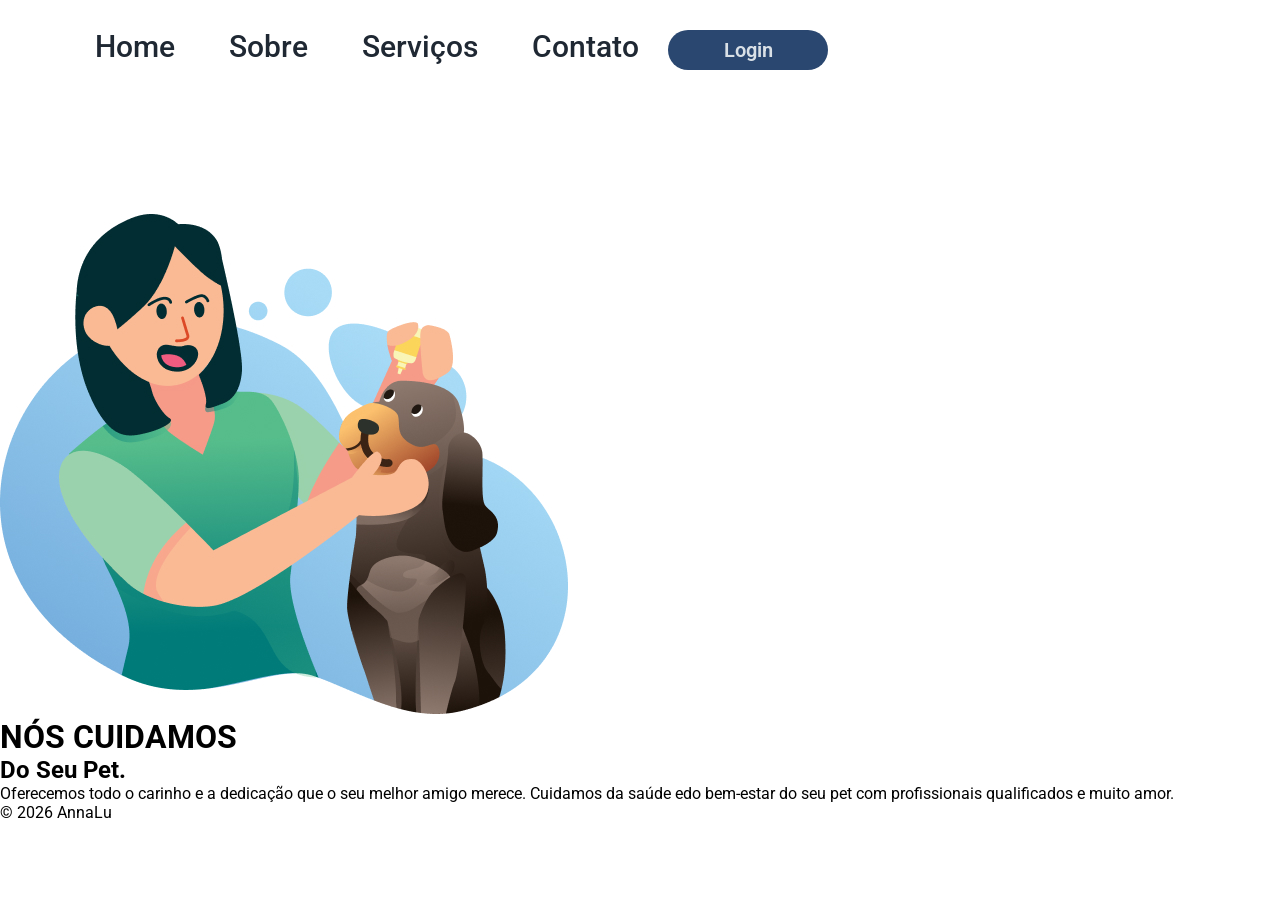
==== index.html @ b1518d9f "SEGUNDA VERSÃO" ====
<!DOCTYPE html>
<html lang="en">

<head>
    <meta charset="UTF-8">
    <meta name="viewport" content="width=device-width, initial-scale=1.0">
    <title>PetShop To Anna</title>
    <link rel="stylesheet" href="style.css">
<link rel="preconnect" href="https://fonts.googleapis.com">
<link rel="preconnect" href="https://fonts.gstatic.com" crossorigin>
<link href="https://fonts.googleapis.com/css2?family=Brygada+1918:ital,wght@0,400..700;1,400..700&family=Climate+Crisis:YEAR@1979&family=Luckiest+Guy&family=Roboto:ital,wght@0,100..900;1,100..900&display=swap" rel="stylesheet">
</head>

<body>
    <header>
        <nav>
            <ul>
                <li><a href="#">Home</a></li>
                <li><a href="#">Sobre</a></li>
                <li><a href="#">Serviços</a></li>
                <li><a href="#">Contato</a></li>
            </ul>
        </nav>
        <button class="botaoL">Login</button>
    </header>
    <main>
        <img src="./img/logo.jpg" alt="Logo_Pet" class="Logo">
        <div class="texto">
            <h1 class="titulo">NÓS CUIDAMOS</h1>
            <h2 class="subtittulo">Do Seu Pet.</h2>
            <p class="paragrafo"> Oferecemos todo o carinho e a dedicação que o seu melhor amigo merece. Cuidamos da
                saúde edo bem-estar
                do seu pet com profissionais qualificados e muito amor.</p>
        </div>
    </main>
    <footer>
<p>&copy; 2026 AnnaLu</p>
    </footer>

    <script src="app.js"></script>
</body>
</html>
---- style.css ----
*{
    margin: 0;
    padding: 0;
    box-sizing: border-box;
    font-family: 'Roboto', sans-serif;
}

li{
    display: inline-block;
}

nav{
    display: inline-block;
}

header{
    margin: 30px 0px 144px 70px;
}

a{
    font-weight: 500;
    font-size: 30px;
    line-height: 30px;
    margin: 25px;
    cursor: pointer;
    color: #1F2833;
    transition:opacity 0.2;
    text-decoration: none;
}

a:hover{
    opacity: 0.8;
}

.botaoL{
    width: 160px;
    height: 40px;
    border-radius: 30px;
    background: #2A4770;
    border: none;
    font-size: 20px;
    font-weight: 600;
    color: rgb(217, 224, 230);
    transition:opacity 0.2;
}

.botaoL:hover{
    opacity: 0.8;

}
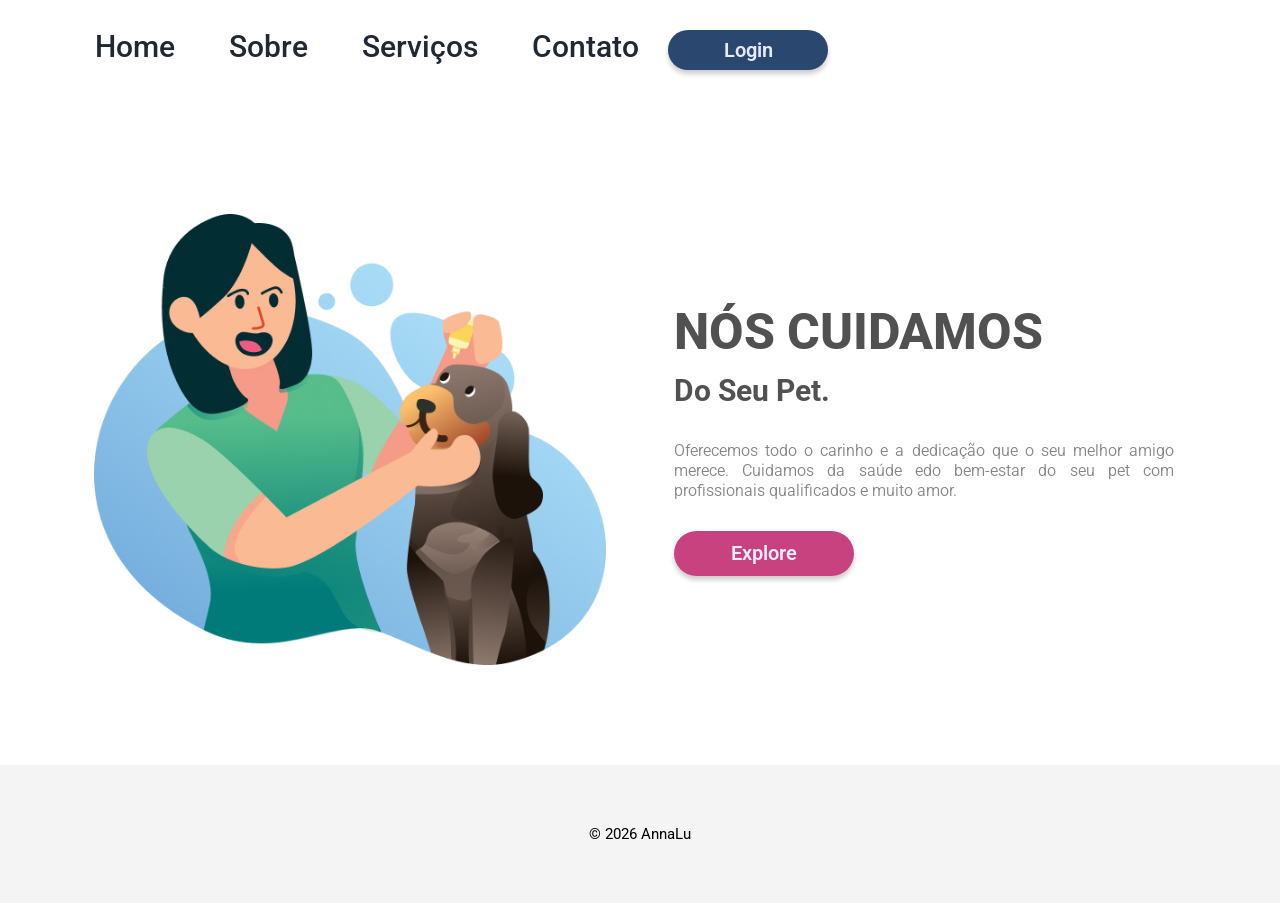
==== commit d0ad8be7: "-TERCEIRA/QUARTA VERSÃO" ====
--- a/index.html
+++ b/index.html
@@ -24,13 +24,14 @@
         <button class="botaoL">Login</button>
     </header>
     <main>
-        <img src="./img/logo.jpg" alt="Logo_Pet" class="Logo">
+        <img src="./img/logo.jpg" alt="Logo_Pet" class="logo">
         <div class="texto">
             <h1 class="titulo">NÓS CUIDAMOS</h1>
-            <h2 class="subtittulo">Do Seu Pet.</h2>
+            <h2 class="subtitulo">Do Seu Pet.</h2>
             <p class="paragrafo"> Oferecemos todo o carinho e a dedicação que o seu melhor amigo merece. Cuidamos da
                 saúde edo bem-estar
                 do seu pet com profissionais qualificados e muito amor.</p>
+                <button class="botaoE">Explore</button>
         </div>
     </main>
     <footer>
--- a/style.css
+++ b/style.css
@@ -40,11 +40,114 @@
     border: none;
     font-size: 20px;
     font-weight: 600;
-    color: rgb(217, 224, 230);
-    transition:opacity 0.2;
+    color: #E6EBFF;
+    box-shadow: 0 4px 5px rgba(0,0,0,0.2);
+    transition:opacity 0.2s;
 }
 
 .botaoL:hover{
     opacity: 0.8;
 
+}
+
+.logo{
+    width: 40%;
+    vertical-align: middle;
+}
+
+.texto{
+    width: 40%;
+    display: inline-block;
+    vertical-align: middle;
+    margin: 0 0 0 5%;
+    text-align: left;
+}
+
+main{
+    text-align: center;
+}
+
+.botaoE{
+    width: 180px;
+    height: 45px;
+    border-radius: 30px;
+    cursor: pointer;
+    background: #C7427F;
+    border: none;
+    font-size: 20px;
+    font-weight: 600;
+    color: #E6EBFF;
+    box-shadow: 0 4px 5px rgba(0,0,0,0.2);
+    transition: opacity 0.3s;
+}
+
+.botaoE:hover{
+    opacity: 0.8;
+}
+
+.titulo{
+    font-size: 50px;
+    font-weight: 800;
+    color: #515151;
+}
+
+.subtitulo{
+    font-size: 30px;
+    color: #515151;
+    line-height: 60px;
+}
+
+.paragrafo{
+    font-size: 16px;
+    font-weight: 350;
+    line-height: 20px;
+    color: #848484;
+    text-align: justify;
+    margin: 20px 0 30px 0;
+    max-width: 500px;
+}
+
+footer{
+    text-align: center;
+    background: #f4f4f4;
+    padding: 60px;
+    font-size: 15px;
+    margin-top: 100px;
+}
+
+@media (max-width:768px) {
+    header{
+    margin: 30px 0px 65px 0px;
+    text-align: center;
+    width: 100%;
+}
+
+a{
+    font-weight: 500;
+    font-size: 16px;
+    line-height: 30px;
+    margin: 5px;
+}
+
+.botaoL{
+    width: 85px;
+    height: 30px;
+    font-size: 16px;
+    font-weight: 500;
+}
+
+.logo{
+    width: 40%;
+    display:block;
+    margin: 0 auto 50px auto;
+}
+
+.texto{
+    width: 80%;
+    text-align: center;
+}
+
+.titulo{
+    font-size: 30px;
+}
 }
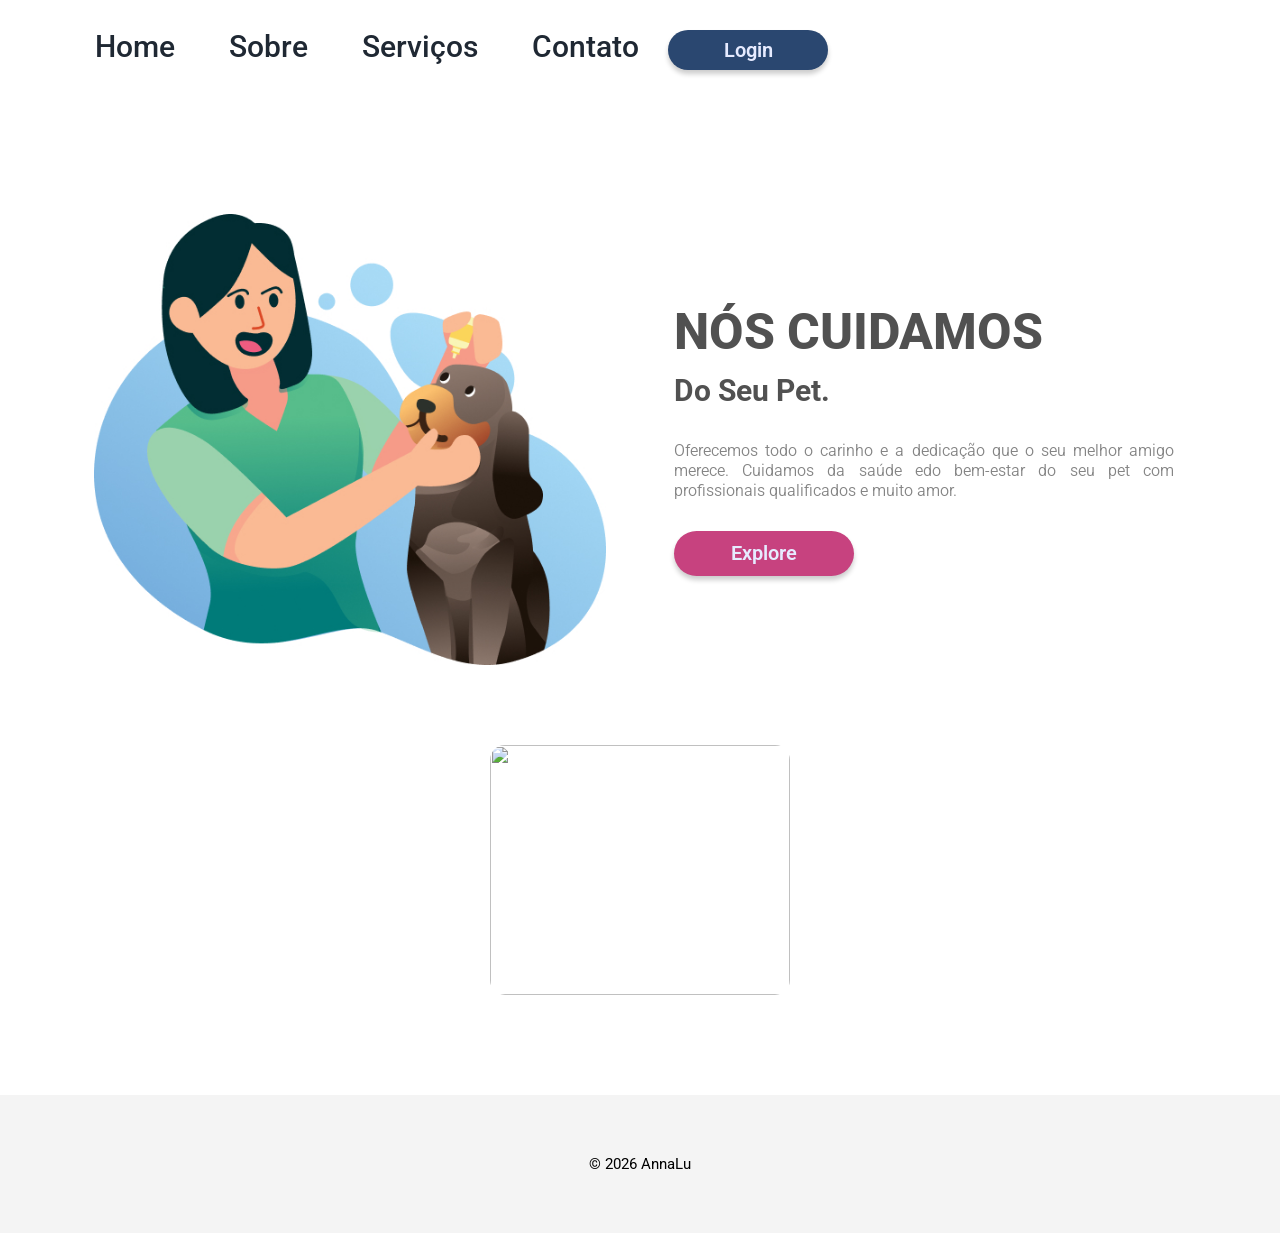
==== commit cb40f04a: "-APLICANDO A API" ====
--- a/index.html
+++ b/index.html
@@ -31,8 +31,9 @@
             <p class="paragrafo"> Oferecemos todo o carinho e a dedicação que o seu melhor amigo merece. Cuidamos da
                 saúde edo bem-estar
                 do seu pet com profissionais qualificados e muito amor.</p>
-                <button class="botaoE">Explore</button>
+                <button class="botaoE" onclick="imagemApi()">Explore</button>
         </div>
+        <img src="" class="img-dog">
     </main>
     <footer>
 <p>&copy; 2026 AnnaLu</p>
--- a/style.css
+++ b/style.css
@@ -115,6 +115,15 @@
     margin-top: 100px;
 }
 
+.img-dog{
+   display: block;
+   width: 300px;
+   height: 250px;
+   object-fit: cover;
+   margin: 80px auto 0 auto; 
+   border-radius: 15px;
+}
+
 @media (max-width:768px) {
     header{
     margin: 30px 0px 65px 0px;
@@ -137,7 +146,7 @@
 }
 
 .logo{
-    width: 40%;
+    width: 55%;
     display:block;
     margin: 0 auto 50px auto;
 }
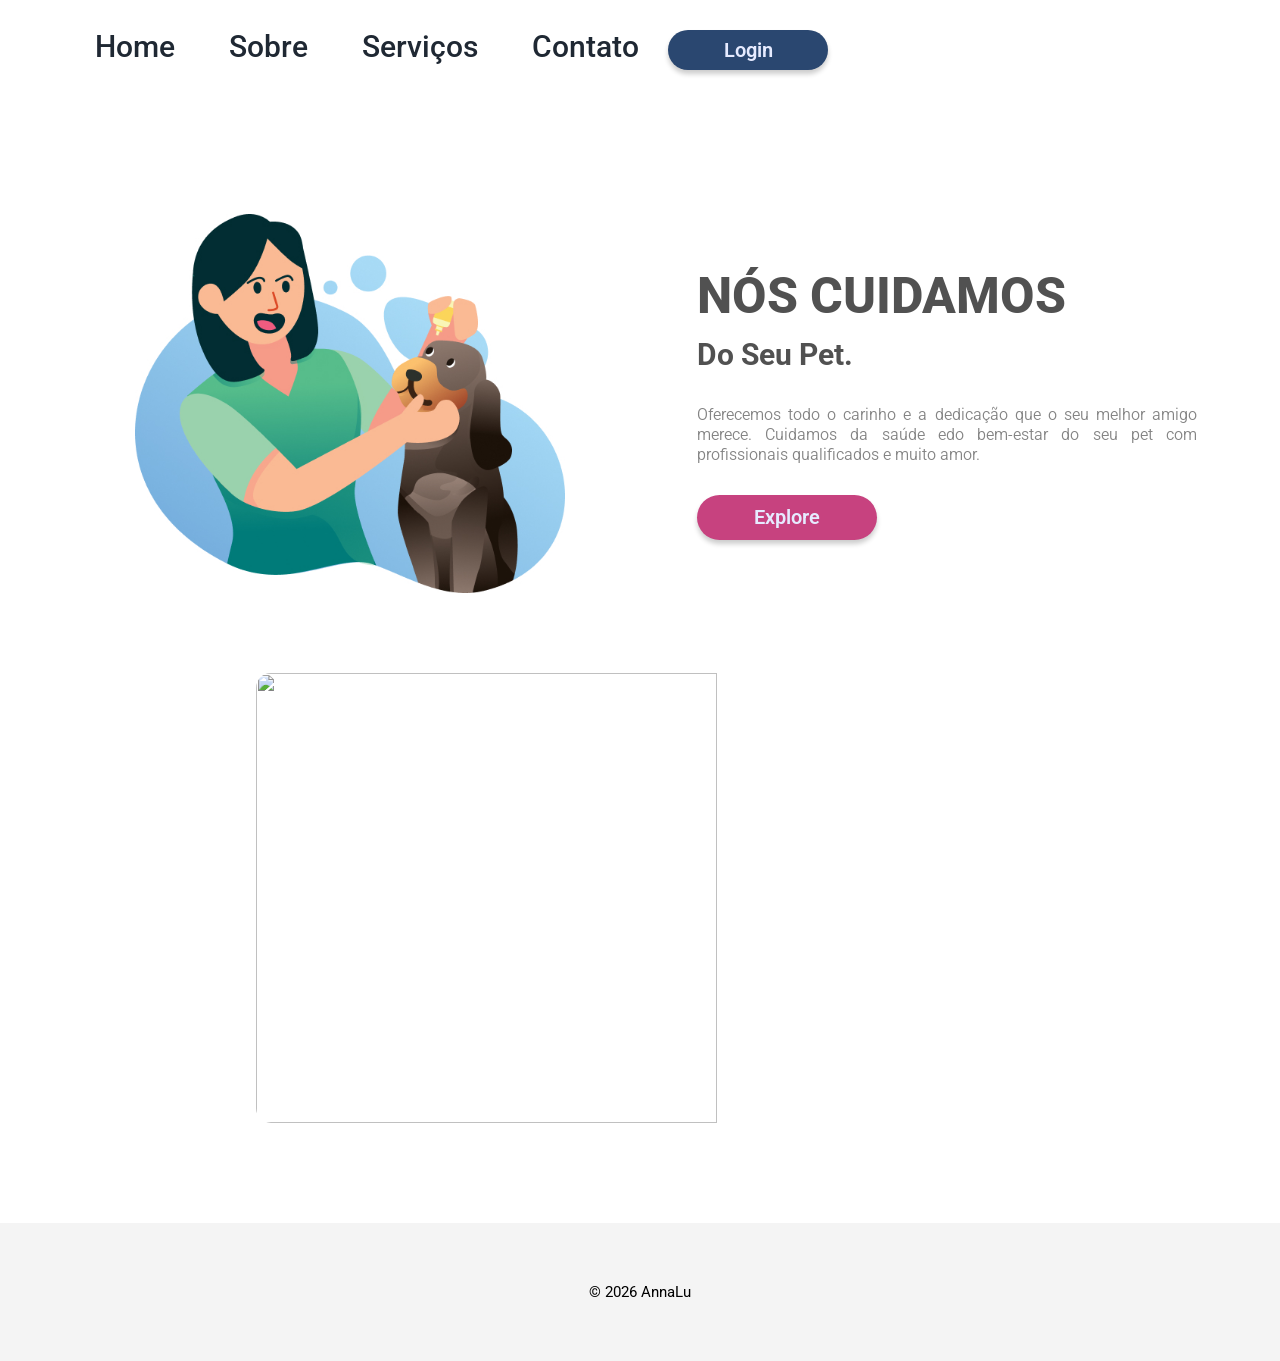
==== commit ecd7e735: "- AJUSTES MAX-WIDTH" ====
--- a/index.html
+++ b/index.html
@@ -32,9 +32,12 @@
                 saúde edo bem-estar
                 do seu pet com profissionais qualificados e muito amor.</p>
                 <button class="botaoE" onclick="imagemApi()">Explore</button>
-        </div>
+        
+    </main>
+</div class="dogs-div">
         <img src="" class="img-dog">
-    </main>
+    </div>
+
     <footer>
 <p>&copy; 2026 AnnaLu</p>
     </footer>
--- a/style.css
+++ b/style.css
@@ -52,7 +52,9 @@
 
 .logo{
     width: 40%;
+    max-width: 430PX;
     vertical-align: middle;
+    margin: 0 5%;
 }
 
 .texto{
@@ -117,8 +119,8 @@
 
 .img-dog{
    display: block;
-   width: 300px;
-   height: 250px;
+   width: 60%;
+   height: 450px;
    object-fit: cover;
    margin: 80px auto 0 auto; 
    border-radius: 15px;
@@ -156,6 +158,10 @@
     text-align: center;
 }
 
+.img-dog{
+   
+}
+
 .titulo{
     font-size: 30px;
 }
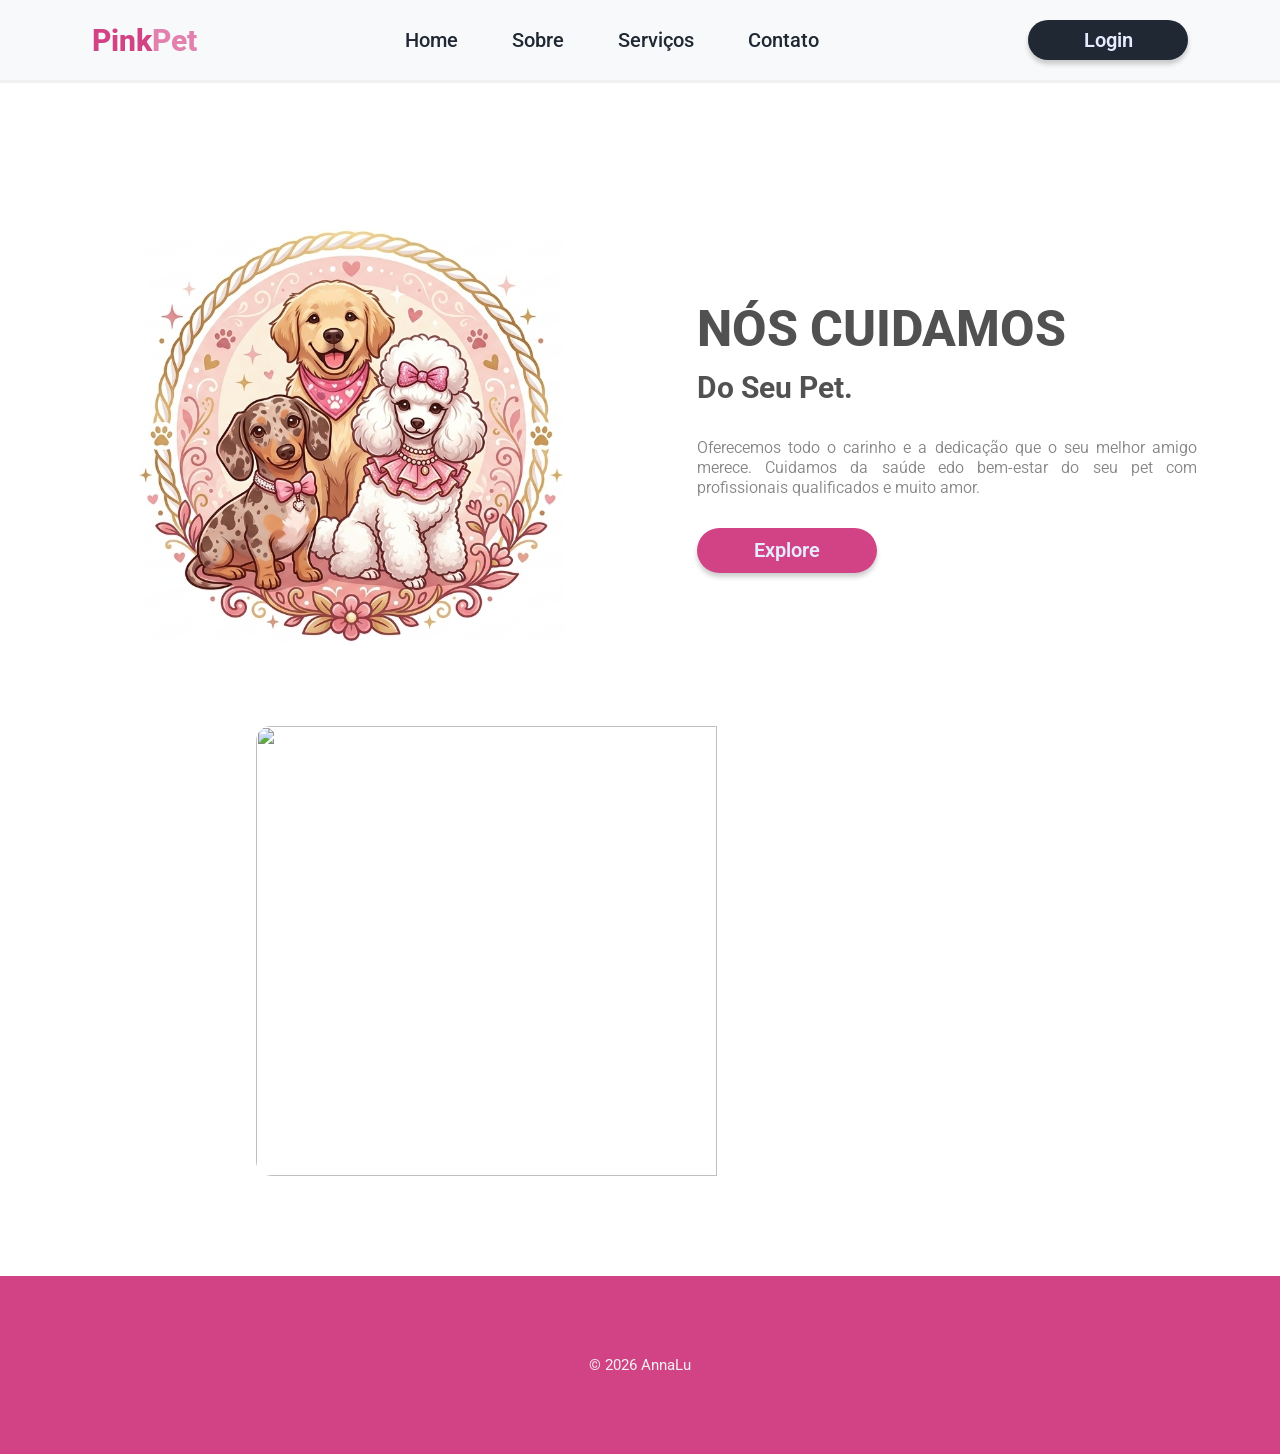
==== commit 05fd024f: "-FLEXBOX/LOGO NOVA" ====
--- a/index.html
+++ b/index.html
@@ -13,18 +13,19 @@
 
 <body>
     <header>
+        <div class="nome"><span class="n1">Pink</span><span class="n2">Pet</span></div>
         <nav>
             <ul>
-                <li><a href="#">Home</a></li>
-                <li><a href="#">Sobre</a></li>
-                <li><a href="#">Serviços</a></li>
-                <li><a href="#">Contato</a></li>
+                <li><a href="#" class="link-menu">Home</a></li>
+                <li><a href="#" class="link-menu">Sobre</a></li>
+                <li><a href="servicos.html" class="link-menu">Serviços</a></li>
+                <li><a href="#" class="link-menu">Contato</a></li>
             </ul>
         </nav>
         <button class="botaoL">Login</button>
     </header>
     <main>
-        <img src="./img/logo.jpg" alt="Logo_Pet" class="logo">
+        <img src="./img/logo.jpeg" alt="Logo_Pet" class="logo">
         <div class="texto">
             <h1 class="titulo">NÓS CUIDAMOS</h1>
             <h2 class="subtitulo">Do Seu Pet.</h2>
--- a/style.css
+++ b/style.css
@@ -1,63 +1,83 @@
-*{
+* {
     margin: 0;
     padding: 0;
     box-sizing: border-box;
     font-family: 'Roboto', sans-serif;
 }
 
-li{
+li {
     display: inline-block;
 }
 
-nav{
+nav {
     display: inline-block;
 }
 
-header{
-    margin: 30px 0px 144px 70px;
-}
-
-a{
+header {
+    margin: 0px 0px 144px 0px;
+    background-color: #f8f9fa;
+    padding: 20px 0 20px 0;
+    border-bottom: 3px solid #f0f0f0;
+
+    display: flex;
+    align-items: center;
+    justify-content: space-around;
+}
+
+.nome{
+    font-size: 30px;
+    font-weight: 800;
+}
+
+.n1{
+    color: #d14385;
+}
+
+.n2{
+    color: #e280ae;
+}
+
+.link-menu {
     font-weight: 500;
-    font-size: 30px;
+    font-size: 20px;
     line-height: 30px;
     margin: 25px;
     cursor: pointer;
     color: #1F2833;
-    transition:opacity 0.2;
+    transition: opacity 0.2;
     text-decoration: none;
 }
 
-a:hover{
+a:hover {
     opacity: 0.8;
 }
 
-.botaoL{
+.botaoL {
     width: 160px;
     height: 40px;
     border-radius: 30px;
-    background: #2A4770;
+    background: #1F2833;
     border: none;
     font-size: 20px;
     font-weight: 600;
     color: #E6EBFF;
-    box-shadow: 0 4px 5px rgba(0,0,0,0.2);
-    transition:opacity 0.2s;
-}
-
-.botaoL:hover{
+    box-shadow: 0 4px 5px rgba(0, 0, 0, 0.2);
+    transition: opacity 0.2s;
+}
+
+.botaoL:hover {
     opacity: 0.8;
 
 }
 
-.logo{
+.logo {
     width: 40%;
     max-width: 430PX;
     vertical-align: middle;
     margin: 0 5%;
 }
 
-.texto{
+.texto {
     width: 40%;
     display: inline-block;
     vertical-align: middle;
@@ -65,41 +85,41 @@
     text-align: left;
 }
 
-main{
+main {
     text-align: center;
 }
 
-.botaoE{
+.botaoE {
     width: 180px;
     height: 45px;
     border-radius: 30px;
     cursor: pointer;
-    background: #C7427F;
+    background: #d14385;
     border: none;
     font-size: 20px;
     font-weight: 600;
     color: #E6EBFF;
-    box-shadow: 0 4px 5px rgba(0,0,0,0.2);
+    box-shadow: 0 4px 5px rgba(0, 0, 0, 0.2);
     transition: opacity 0.3s;
 }
 
-.botaoE:hover{
+.botaoE:hover {
     opacity: 0.8;
 }
 
-.titulo{
+.titulo {
     font-size: 50px;
     font-weight: 800;
     color: #515151;
 }
 
-.subtitulo{
+.subtitulo {
     font-size: 30px;
     color: #515151;
     line-height: 60px;
 }
 
-.paragrafo{
+.paragrafo {
     font-size: 16px;
     font-weight: 350;
     line-height: 20px;
@@ -109,60 +129,106 @@
     max-width: 500px;
 }
 
-footer{
+footer {
     text-align: center;
-    background: #f4f4f4;
-    padding: 60px;
+    background: #d14385;
+    padding: 80px 0 80px 0;
     font-size: 15px;
     margin-top: 100px;
-}
-
-.img-dog{
-   display: block;
-   width: 60%;
-   height: 450px;
-   object-fit: cover;
-   margin: 80px auto 0 auto; 
-   border-radius: 15px;
+    color: #f0f0f0;
+}
+
+.img-dog {
+    display: block;
+    width: 60%;
+    max-width: 800px;
+    height: 450px;
+    object-fit: cover;
+    margin: 80px auto 0 auto;
+    border-radius: 15px;
+}
+
+.servicos{
+  padding: 10px 0 100px 0;
+}
+
+.h2-servicos{
+  font-weight: 500;
+}
+
+.preco{
+    color: #d14385;
+}
+
+.lista-servicos{
+    width: 250px;
+    display: block;
+    text-decoration: none;
+    color: #1F2833;
+    border: 2px solid#d14385;
+    margin: 0 60px;
+    padding: 20px 0;
+    border-radius: 15px;
+    transition: box-shadow 0.2s, transform 0.2s;
+}
+
+.lista-servicos:hover{
+    box-shadow: 0 2px 5px rgb(190, 82, 127);
+    transform: translateY(-2px);
+}
+
+.img-card{
+   width: 80%;
 }
 
 @media (max-width:768px) {
-    header{
-    margin: 30px 0px 65px 0px;
-    text-align: center;
-    width: 100%;
-}
-
-a{
-    font-weight: 500;
-    font-size: 16px;
-    line-height: 30px;
-    margin: 5px;
-}
-
-.botaoL{
-    width: 85px;
-    height: 30px;
-    font-size: 16px;
-    font-weight: 500;
-}
-
-.logo{
-    width: 55%;
-    display:block;
-    margin: 0 auto 50px auto;
-}
-
-.texto{
-    width: 80%;
-    text-align: center;
-}
-
-.img-dog{
-   
-}
-
-.titulo{
-    font-size: 30px;
-}
+    header {
+        margin: 0px 0px 65px 0px;
+        text-align: center;
+        width: 100%;
+    }
+
+    .nome{
+        display: none;
+    }
+
+    a {
+        font-weight: 500;
+        font-size: 16px;
+        line-height: 30px;
+        margin: 5px;
+    }
+
+    .botaoL {
+        width: 85px;
+        height: 30px;
+        font-size: 16px;
+        font-weight: 500;
+    }
+
+    .logo {
+        width: 55%;
+        display: block;
+        margin: 0 auto 50px auto;
+    }
+
+    .texto {
+        width: 80%;
+        text-align: center;
+    }
+
+    .titulo {
+        font-size: 30px;
+    }
+
+    .h2-servicos {
+        font-weight: 400;
+        font-size: 22px;
+    }
+
+    .lista-servicos {
+        width: 250px;
+        margin: 16px 10px;
+        padding: 16px 0;
+    }
 }
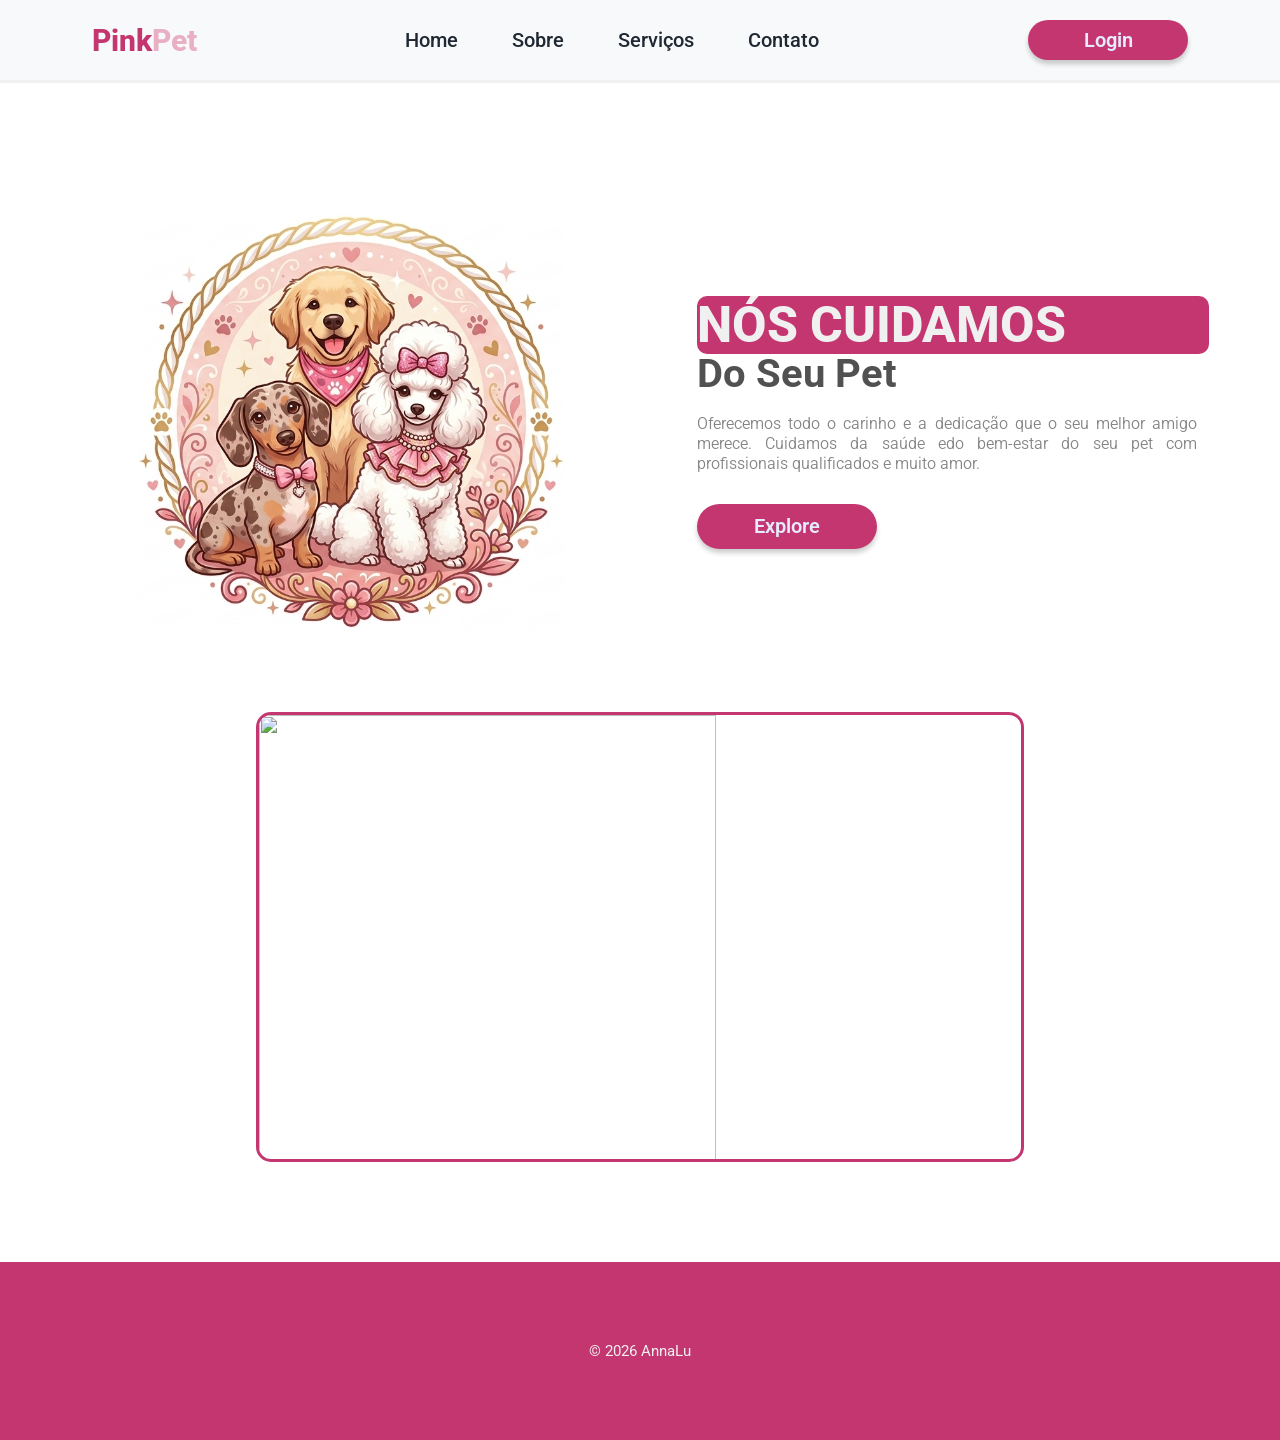
==== commit a73932de: "-LINK WHATSAPP" ====
--- a/index.html
+++ b/index.html
@@ -28,7 +28,7 @@
         <img src="./img/logo.jpeg" alt="Logo_Pet" class="logo">
         <div class="texto">
             <h1 class="titulo">NÓS CUIDAMOS</h1>
-            <h2 class="subtitulo">Do Seu Pet.</h2>
+            <h2 class="subtitulo">Do Seu Pet</h2>
             <p class="paragrafo"> Oferecemos todo o carinho e a dedicação que o seu melhor amigo merece. Cuidamos da
                 saúde edo bem-estar
                 do seu pet com profissionais qualificados e muito amor.</p>
--- a/style.css
+++ b/style.css
@@ -14,11 +14,10 @@
 }
 
 header {
-    margin: 0px 0px 144px 0px;
+    margin: 0px 0px 130px 0px;
     background-color: #f8f9fa;
     padding: 20px 0 20px 0;
     border-bottom: 3px solid #f0f0f0;
-
     display: flex;
     align-items: center;
     justify-content: space-around;
@@ -30,11 +29,11 @@
 }
 
 .n1{
-    color: #d14385;
+    color: #c43670;
 }
 
 .n2{
-    color: #e280ae;
+    color: #e9afc2;
 }
 
 .link-menu {
@@ -56,7 +55,7 @@
     width: 160px;
     height: 40px;
     border-radius: 30px;
-    background: #1F2833;
+    background: #c43670;
     border: none;
     font-size: 20px;
     font-weight: 600;
@@ -94,7 +93,7 @@
     height: 45px;
     border-radius: 30px;
     cursor: pointer;
-    background: #d14385;
+    background: #c43670;
     border: none;
     font-size: 20px;
     font-weight: 600;
@@ -110,13 +109,15 @@
 .titulo {
     font-size: 50px;
     font-weight: 800;
+    color: #f0f0f0;
+    background-color: #c43670;
+    border-radius: 10px;
+}
+
+.subtitulo {
+    font-size: 40px;
     color: #515151;
-}
-
-.subtitulo {
-    font-size: 30px;
-    color: #515151;
-    line-height: 60px;
+    line-height: 40px;
 }
 
 .paragrafo {
@@ -131,7 +132,7 @@
 
 footer {
     text-align: center;
-    background: #d14385;
+    background: #c43670;
     padding: 80px 0 80px 0;
     font-size: 15px;
     margin-top: 100px;
@@ -146,18 +147,26 @@
     object-fit: cover;
     margin: 80px auto 0 auto;
     border-radius: 15px;
+    border: 3px solid #c43670;
 }
 
 .servicos{
   padding: 10px 0 100px 0;
 }
 
+.titulo-s{
+    margin: -80px 50px 80px 50px;
+    color: #f0f0f0;
+    background-color: #c43670;
+    border-radius: 15px;
+}
+
 .h2-servicos{
   font-weight: 500;
 }
 
 .preco{
-    color: #d14385;
+    color: #c43670;
 }
 
 .lista-servicos{
@@ -165,7 +174,7 @@
     display: block;
     text-decoration: none;
     color: #1F2833;
-    border: 2px solid#d14385;
+    border: 2px solid #c43670;
     margin: 0 60px;
     padding: 20px 0;
     border-radius: 15px;
@@ -179,6 +188,25 @@
 
 .img-card{
    width: 80%;
+}
+
+.agenda {
+    width: 260px;
+    height: 40px;
+    border-radius: 15px;
+    background: #c43670;
+    border: none;
+    font-size: 20px;
+    font-weight: 600;
+    color: #f0f0f0;
+    box-shadow: 0 4px 5px rgba(0, 0, 0, 0.2);
+    transition: scale 0.2s;
+}
+
+.agenda:hover {
+    opacity: 0.8;
+    scale: 1.02;
+
 }
 
 @media (max-width:768px) {
@@ -221,6 +249,10 @@
         font-size: 30px;
     }
 
+    .titulo-s{
+    margin: -35px 50px 80px 50px;
+}
+
     .h2-servicos {
         font-weight: 400;
         font-size: 22px;
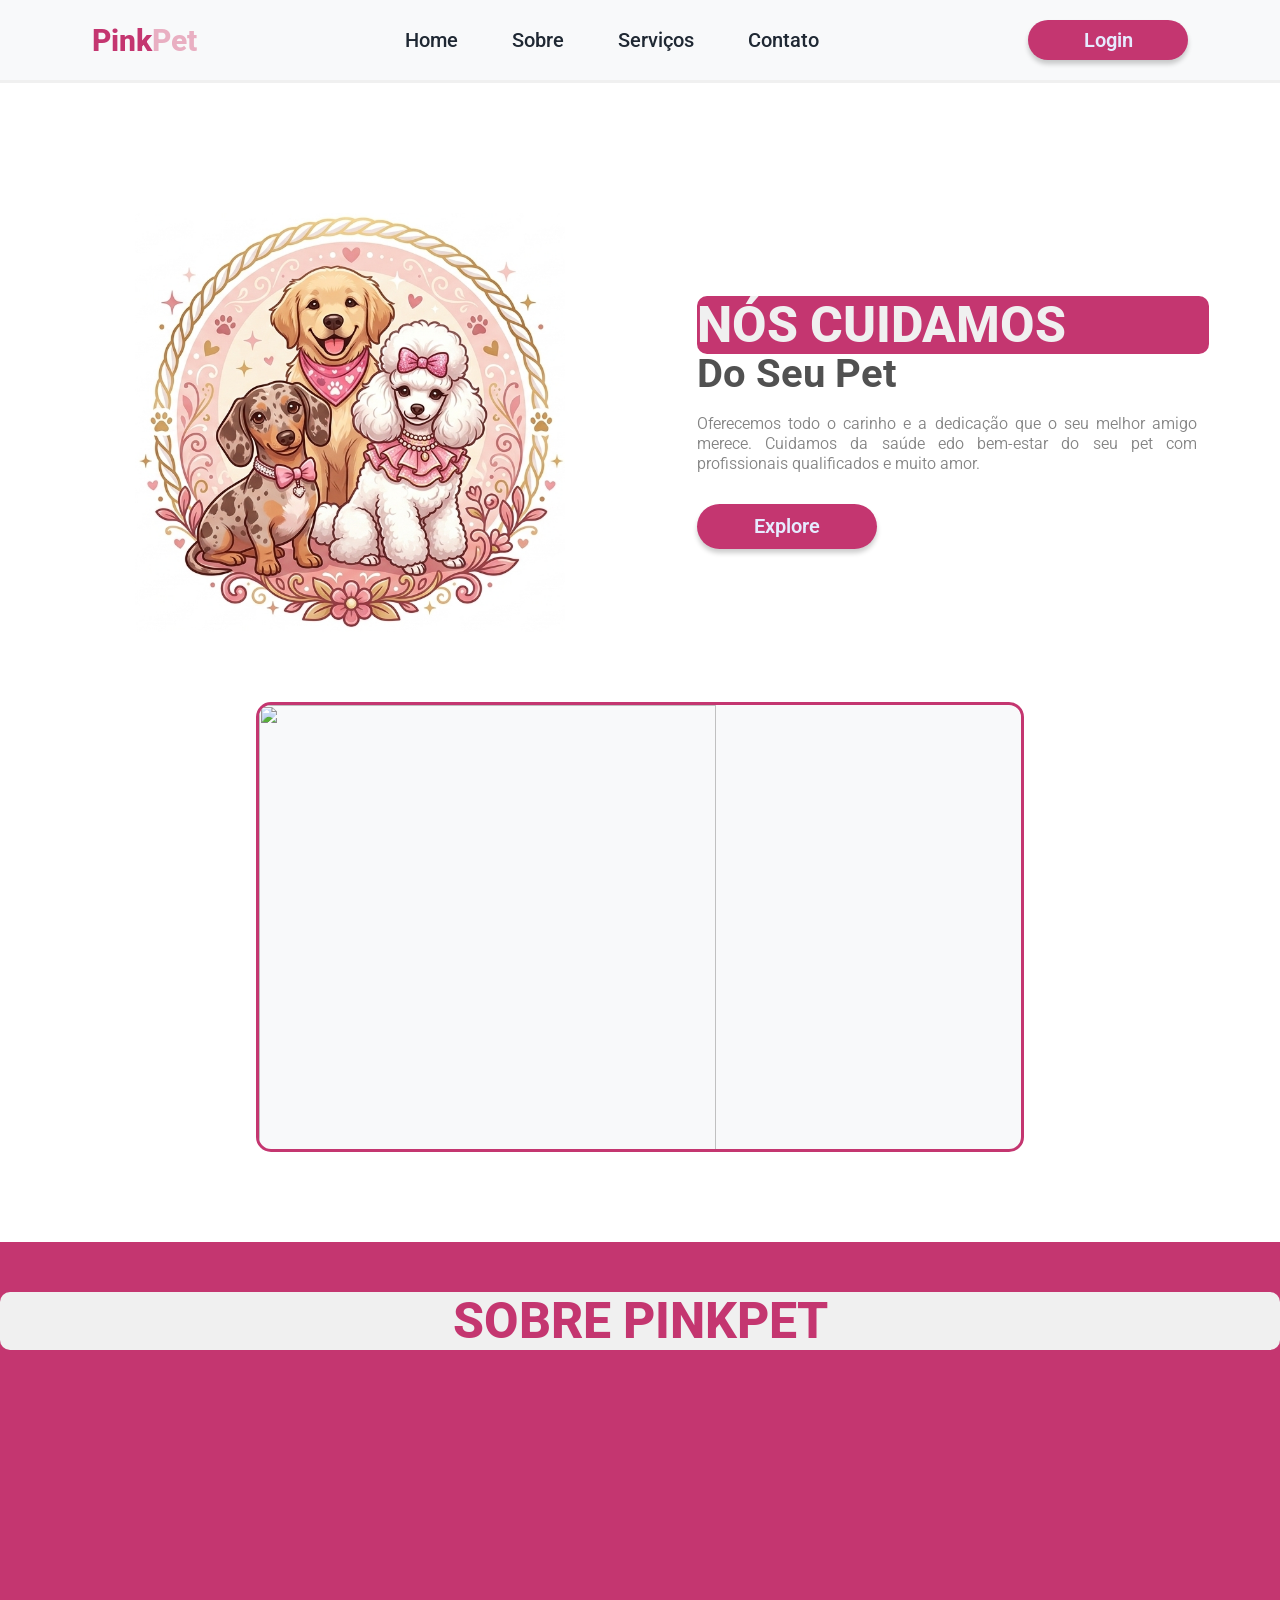
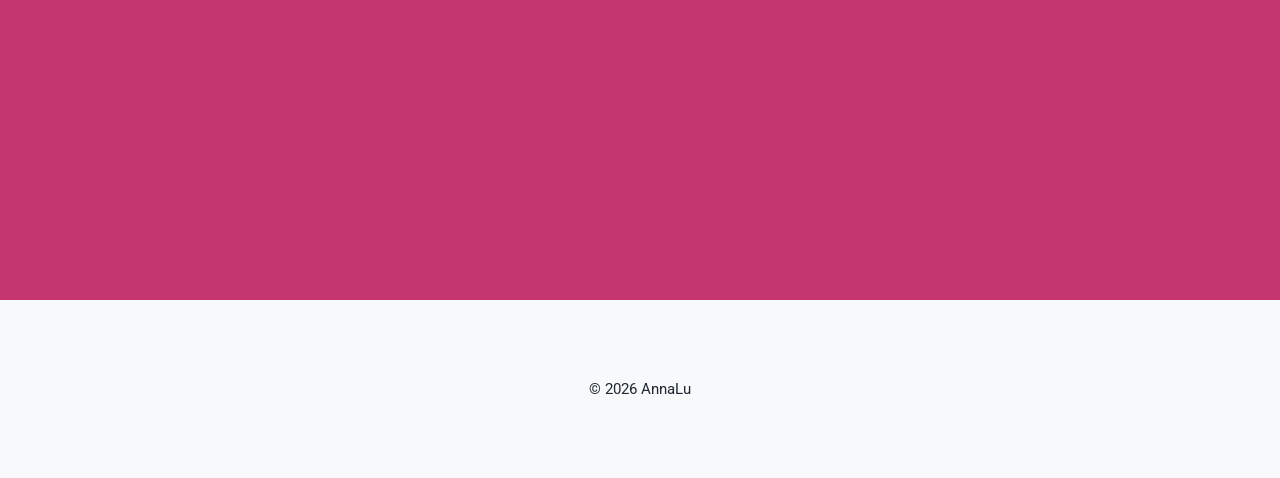
==== commit 5ea3d643: "-INCORPORANDO VIDEO" ====
--- a/index.html
+++ b/index.html
@@ -17,7 +17,7 @@
         <nav>
             <ul>
                 <li><a href="#" class="link-menu">Home</a></li>
-                <li><a href="#" class="link-menu">Sobre</a></li>
+                <li><a href="#sobre" class="link-menu">Sobre</a></li>
                 <li><a href="servicos.html" class="link-menu">Serviços</a></li>
                 <li><a href="#" class="link-menu">Contato</a></li>
             </ul>
@@ -39,6 +39,11 @@
         <img src="" class="img-dog">
     </div>
 
+    <section id="sobre" class="sobre">
+        <h1 class="titulo-v">SOBRE PINKPET</h1>
+        <iframe class="video" width="700" height="450" src="https://www.youtube.com/embed/QpsXyVOjSGM" title="CÃO AMIGO - Galinha Pintadinha 2 - OFICIAL" frameborder="0" allow="accelerometer; autoplay; clipboard-write; encrypted-media; gyroscope; picture-in-picture; web-share" referrerpolicy="strict-origin-when-cross-origin" allowfullscreen></iframe>
+    </section>
+
     <footer>
 <p>&copy; 2026 AnnaLu</p>
     </footer>
--- a/style.css
+++ b/style.css
@@ -99,7 +99,7 @@
     font-weight: 600;
     color: #E6EBFF;
     box-shadow: 0 4px 5px rgba(0, 0, 0, 0.2);
-    transition: opacity 0.3s;
+    transition: scale 0.2s;
 }
 
 .botaoE:hover {
@@ -132,22 +132,46 @@
 
 footer {
     text-align: center;
-    background: #c43670;
+    background-color: #f8f9fa;
     padding: 80px 0 80px 0;
     font-size: 15px;
-    margin-top: 100px;
-    color: #f0f0f0;
+    color: #1F2833;
 }
 
 .img-dog {
     display: block;
-    width: 60%;
+    width: 60%;background-color: #f8f9fa;
     max-width: 800px;
     height: 450px;
     object-fit: cover;
-    margin: 80px auto 0 auto;
+    margin: 70px auto 90px auto;
     border-radius: 15px;
     border: 3px solid #c43670;
+}
+
+/*Vídeo*/
+.sobre{
+    padding: 50px 0;
+    background: #c43670;
+}
+
+.video{
+    display: block;
+    margin: 0 auto 0 auto;
+    width: 60%;
+    max-width: 700px;
+    height: 450px;
+    border-radius: 15px;
+}
+
+.titulo-v{
+    text-align: center;
+    margin-bottom: 50px;
+    font-size: 50px;
+    font-weight: 800;
+    color: #c43670;
+    background-color: #f0f0f0;
+    border-radius: 10px;
 }
 
 .servicos{
@@ -211,7 +235,7 @@
 
 @media (max-width:768px) {
     header {
-        margin: 0px 0px 65px 0px;
+        margin: 0px 0px 0px 0px;
         text-align: center;
         width: 100%;
     }
@@ -245,6 +269,15 @@
         text-align: center;
     }
 
+    .video{
+    display: block;
+    margin: 0 auto 0 auto;
+    width: 60%;
+    max-width: 700px;
+    height: 250px;
+    border-radius: 15px;
+}
+
     .titulo {
         font-size: 30px;
     }
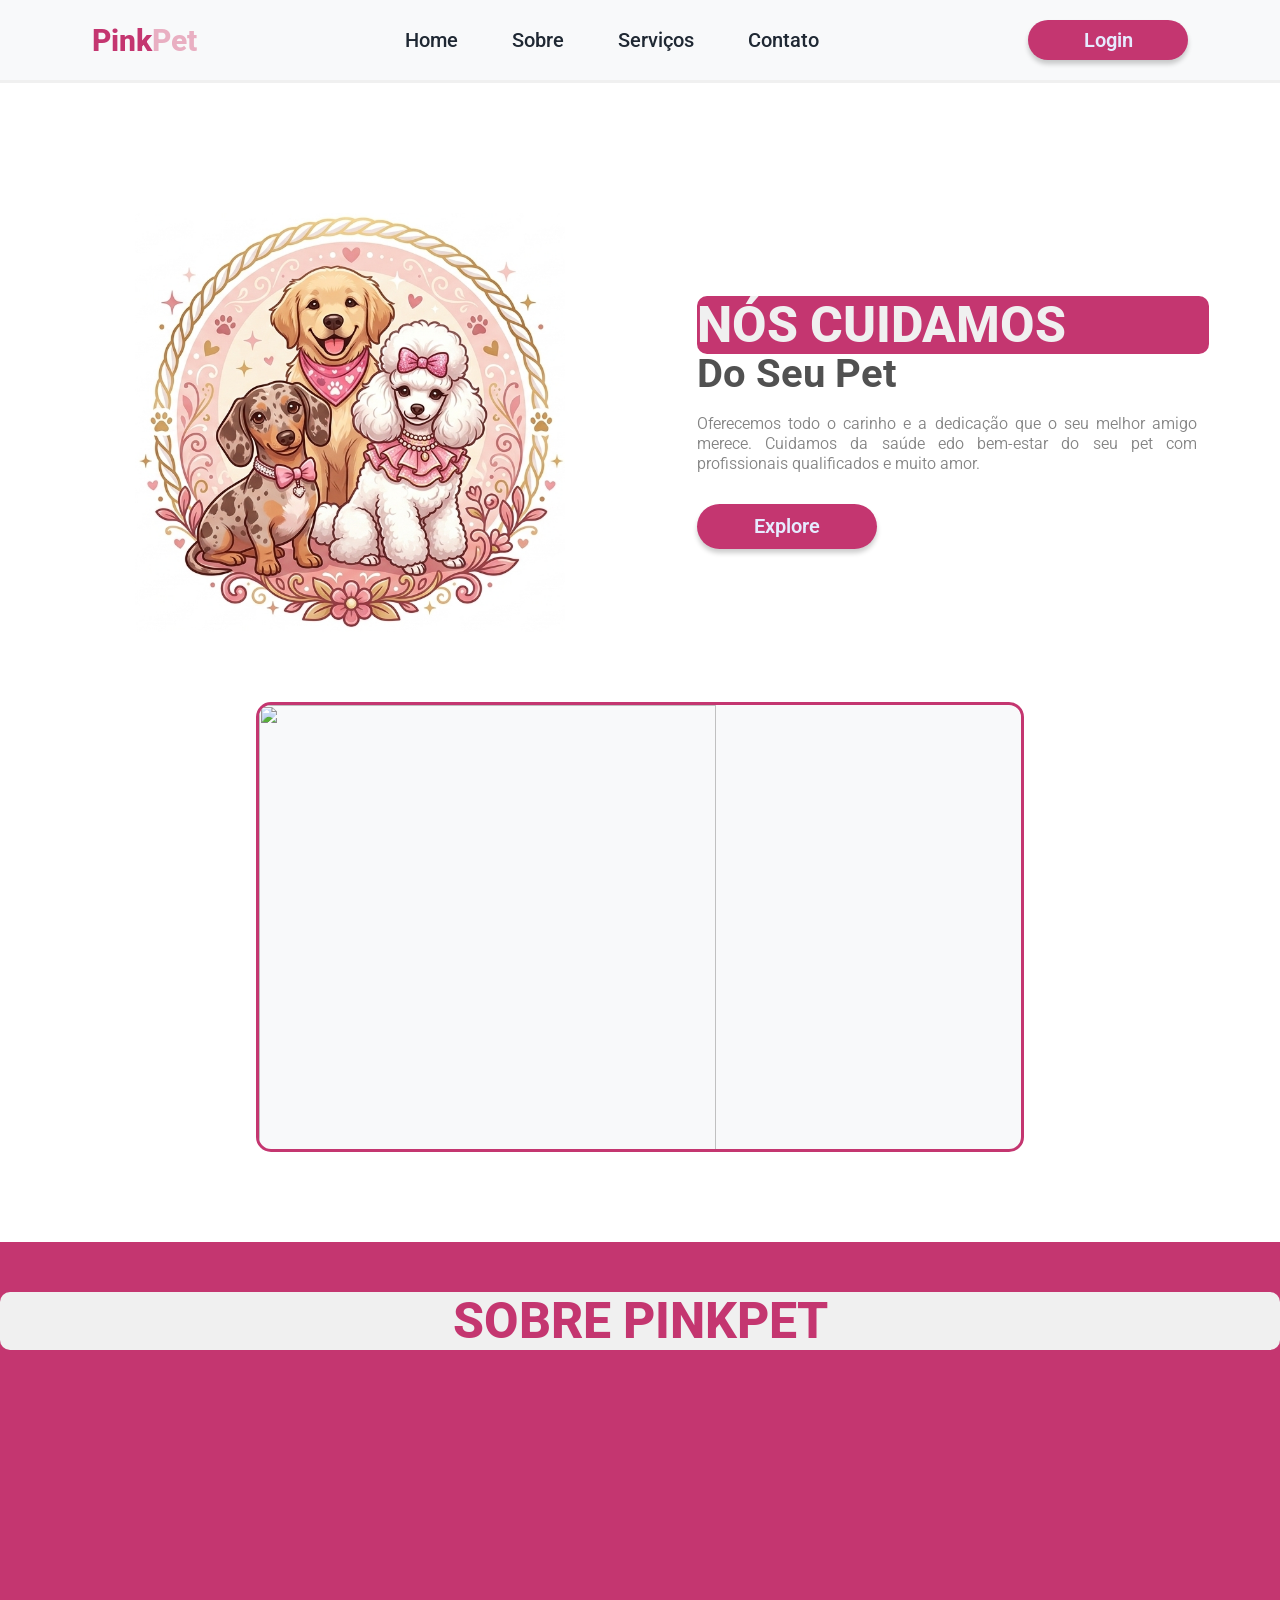
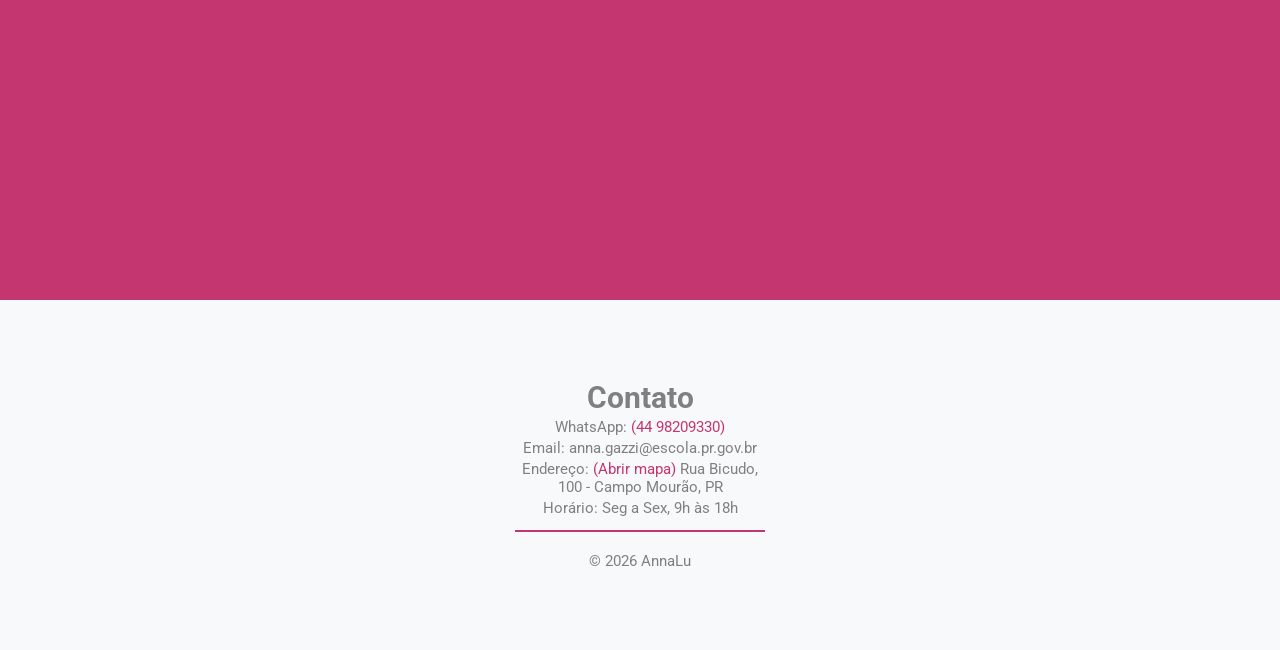
==== commit 3e11464f: "-FINALIZANDO SITE" ====
--- a/index.html
+++ b/index.html
@@ -19,7 +19,7 @@
                 <li><a href="#" class="link-menu">Home</a></li>
                 <li><a href="#sobre" class="link-menu">Sobre</a></li>
                 <li><a href="servicos.html" class="link-menu">Serviços</a></li>
-                <li><a href="#" class="link-menu">Contato</a></li>
+                <li><a href="#contato" class="link-menu">Contato</a></li>
             </ul>
         </nav>
         <button class="botaoL">Login</button>
@@ -45,7 +45,15 @@
     </section>
 
     <footer>
-<p>&copy; 2026 AnnaLu</p>
+        <div id="contato" class="contato">
+            <h1>Contato</h1>
+            <p>WhatsApp: <a target="_blank" href="https://wa.me/5598209330">(44 98209330)</a></p>
+            <p>Email: anna.gazzi@escola.pr.gov.br</p>
+            <p>Endereço: <a target="_blank" href="https://maps.app.goo.gl/S8XXsHNqizoctTm27">(Abrir mapa)</a> Rua Bicudo, 100 - Campo Mourão, PR</p>
+            <p>Horário: Seg a Sex, 9h às 18h</p>
+    
+        </div>
+        <p>&copy; 2026 AnnaLu</p>
     </footer>
 
     <script src="app.js"></script>
--- a/style.css
+++ b/style.css
@@ -135,7 +135,24 @@
     background-color: #f8f9fa;
     padding: 80px 0 80px 0;
     font-size: 15px;
-    color: #1F2833;
+    color: #808080;
+}
+
+.contato{
+    border-bottom: #c43670 2px solid;
+    width: 250px;
+    margin: 0 auto 20px auto;
+    padding: 0 0 10px 0;
+}
+
+.contato a{
+    color: #c43670;
+    text-decoration: none;
+}
+
+.contato p{
+    margin: 3px 0px;
+    font-size: 15px
 }
 
 .img-dog {
